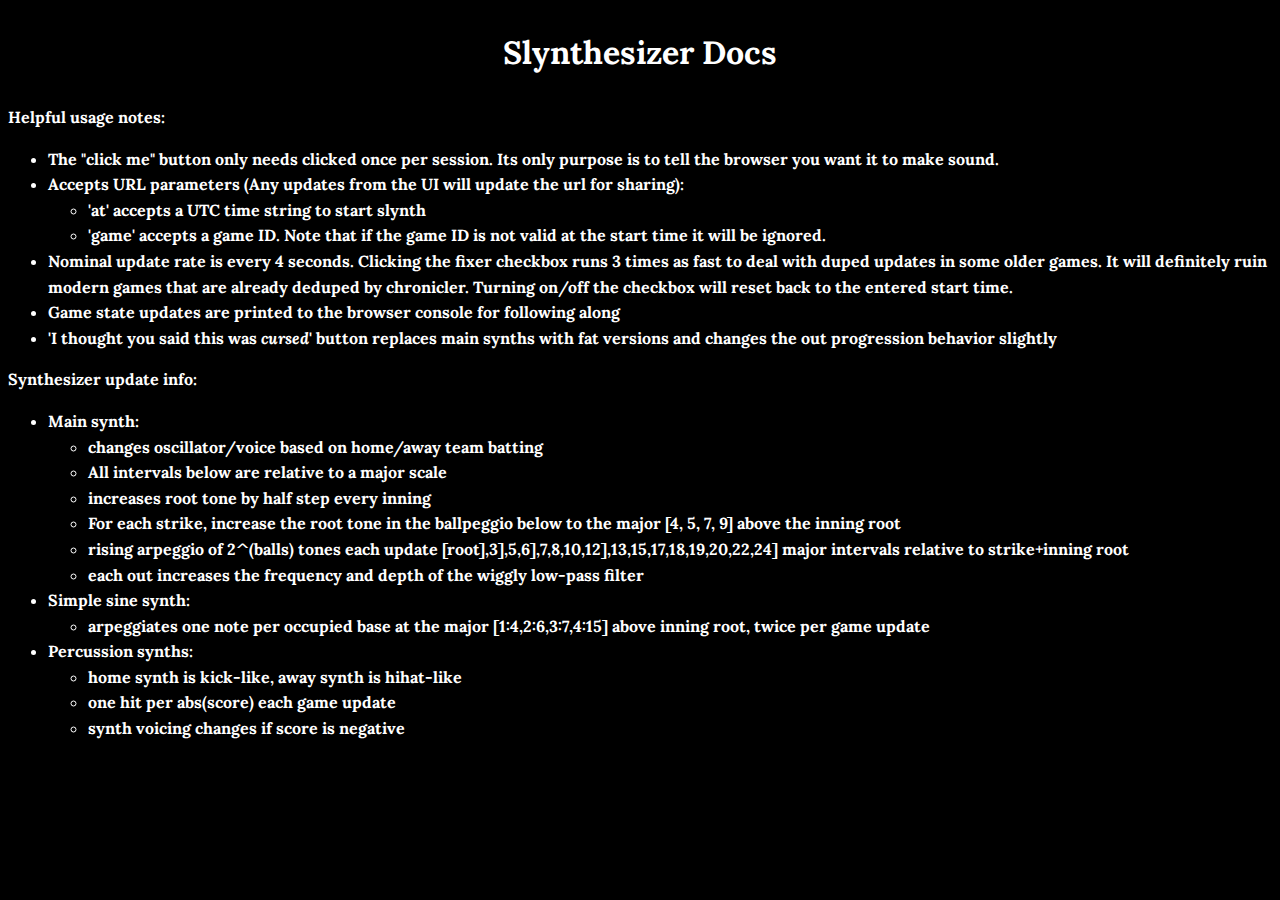
==== slynthDocs.html @ 8af53ce6 "slynth: adds documentation" ====
<!DOCTYPE html>
<html>
<head>
	<title>Slynthesizer docs</title>
	<!-- <link rel="shortcut icon" href="/favicon.ico">  need favicon.ico --> 
	<script src="https://ajax.googleapis.com/ajax/libs/jquery/3.5.1/jquery.min.js"></script>
	<!-- <script src='blaseballTools.js' defer></script>
	<script src='blaseballFeed.js' defer></script> -->
	<!-- <script src='https://tonejs.github.io/build/Tone.js'></script> -->
    <link href="https://fonts.googleapis.com/css2?family=Lora:wght@400;700&family=Open+Sans:wght@400;700&display=swap" rel="stylesheet">
	<link rel="stylesheet" href="css/squid.css">
	<meta name="viewport" content="width=device-width, initial-scale=1.0">
</head>
<body style="background-color:#000000;"> 
	
	<div id="titleContent">
		<p>Slynthesizer Docs</p>
	</div>

	<div id="mainContent">
		<p>Helpful usage notes:</p>
		<ul>
			<li>The "click me" button only needs clicked once per session. Its only purpose is to tell the browser you want it to make sound. 
				<li>Accepts URL parameters (Any updates from the UI will update the url for sharing): 
					<ul>
						<li>'at' accepts a UTC time string to start slynth</li>
						<li>'game' accepts a game ID. Note that if the game ID is not valid at the start time it will be ignored.</li> 
					</ul>
				</li>
			<li>Nominal update rate is every 4 seconds. Clicking the fixer checkbox runs 3 times as fast to deal with duped updates in some older games. It will definitely ruin modern games that are already deduped by chronicler. Turning on/off the checkbox will reset back to the entered start time.</li>
			<li>Game state updates are printed to the browser console for following along</li>
			<li>'I thought you said this was <i>cursed</i>' button replaces main synths with fat versions and changes the out progression behavior slightly</li>
		</ul>
		<p>Synthesizer update info:</p>
		<ul>
			<li>Main synth:
				<ul>
					<li>changes oscillator/voice based on home/away team batting</li>
					<li>All intervals below are relative to a major scale</li>
					<li>increases root tone by half step every inning</li>
					<li>For each strike, increase the root tone in the ballpeggio below to the major [4, 5, 7, 9] above the inning root</li>
					<li>rising arpeggio of 2^(balls) tones each update  [root],3],5,6],7,8,10,12],13,15,17,18,19,20,22,24] major intervals relative to strike+inning root</li>
					<li>each out increases the frequency and depth of the wiggly low-pass filter</li>
				</ul>
			</li>
			<li>Simple sine synth:
				<ul>
					<li>arpeggiates one note per occupied base at the major [1:4,2:6,3:7,4:15] above inning root, twice per game update</li>
				</ul>
			</li>

			<li>Percussion synths:
				<ul>
					<li>home synth is kick-like, away synth is hihat-like</li>
					<li>one hit per abs(score) each game update</li>
					<li>synth voicing changes if score is negative</li>
				</ul>
			</li>
		</ul>

			
		
</body>
</html>
---- css/squid.css ----
#titleContent{
	font-family: "Lora";
    text-align: center;
	margin: 20px 0;
    font-size: 32px;
    font-weight: 700;
	color:#fff
}
#mainContent{
	font-family: "Lora";
    text-align: left;
	margin: 20px 0;
    font-size: 16px;
    font-weight: 700;
	color:#ffffff;
	line-height:1.6
}
a:link, a:visited {
    color: yellow;
	background-color: transparent;
	text-decoration: underline;
}
#startButton{
	
}
#startTime{
	
}
#gamesOptions{
	
}
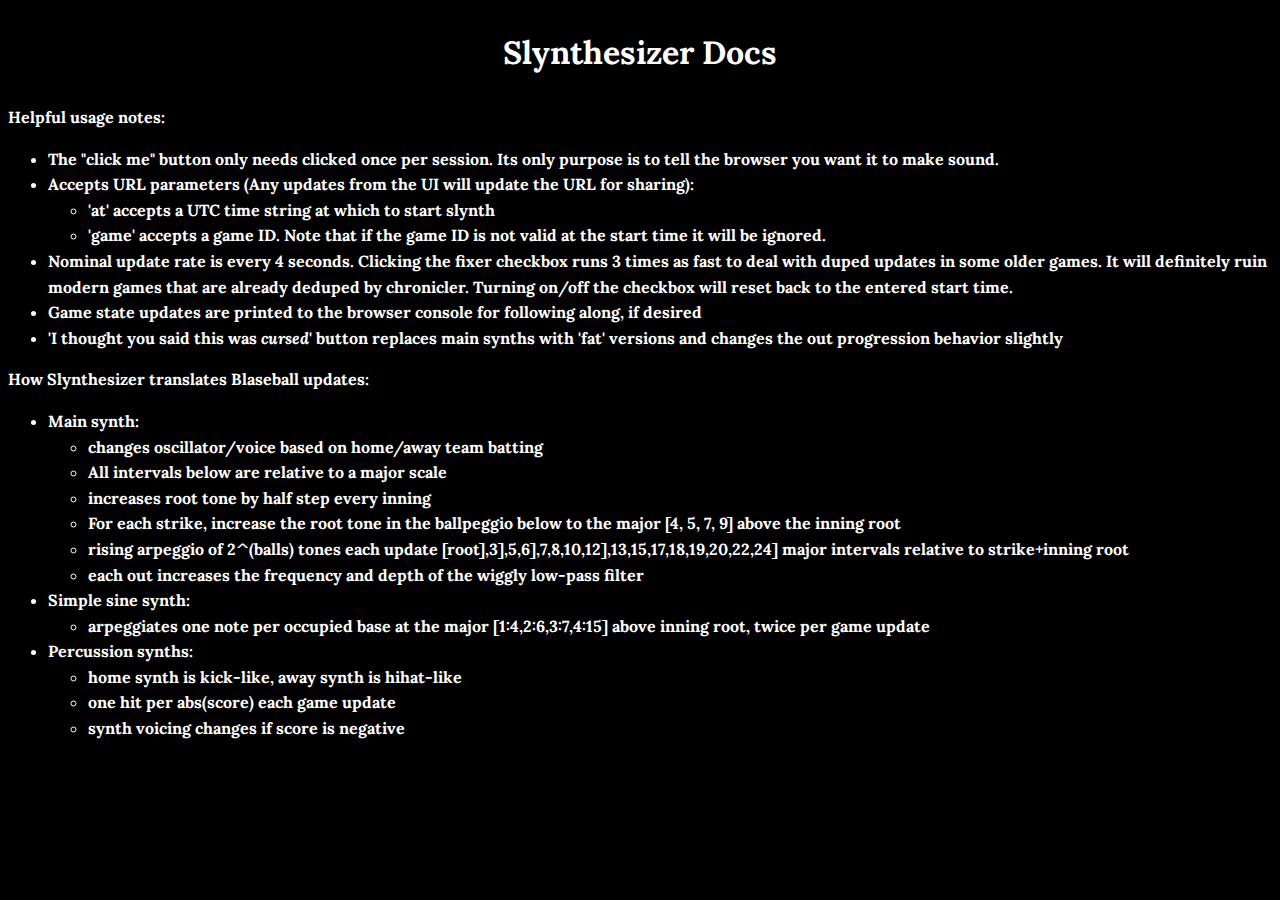
==== commit 7f7eb515: "slynth: fixed up docs" ====
--- a/slynthDocs.html
+++ b/slynthDocs.html
@@ -23,17 +23,17 @@
 		<p>Helpful usage notes:</p>
 		<ul>
 			<li>The "click me" button only needs clicked once per session. Its only purpose is to tell the browser you want it to make sound. 
-				<li>Accepts URL parameters (Any updates from the UI will update the url for sharing): 
+				<li>Accepts URL parameters (Any updates from the UI will update the URL for sharing): 
 					<ul>
-						<li>'at' accepts a UTC time string to start slynth</li>
+						<li>'at' accepts a UTC time string at which to start slynth</li>
 						<li>'game' accepts a game ID. Note that if the game ID is not valid at the start time it will be ignored.</li> 
 					</ul>
 				</li>
 			<li>Nominal update rate is every 4 seconds. Clicking the fixer checkbox runs 3 times as fast to deal with duped updates in some older games. It will definitely ruin modern games that are already deduped by chronicler. Turning on/off the checkbox will reset back to the entered start time.</li>
-			<li>Game state updates are printed to the browser console for following along</li>
-			<li>'I thought you said this was <i>cursed</i>' button replaces main synths with fat versions and changes the out progression behavior slightly</li>
+			<li>Game state updates are printed to the browser console for following along, if desired</li>
+			<li>'I thought you said this was <i>cursed</i>' button replaces main synths with 'fat' versions and changes the out progression behavior slightly</li>
 		</ul>
-		<p>Synthesizer update info:</p>
+		<p>How Slynthesizer translates Blaseball updates:</p>
 		<ul>
 			<li>Main synth:
 				<ul>
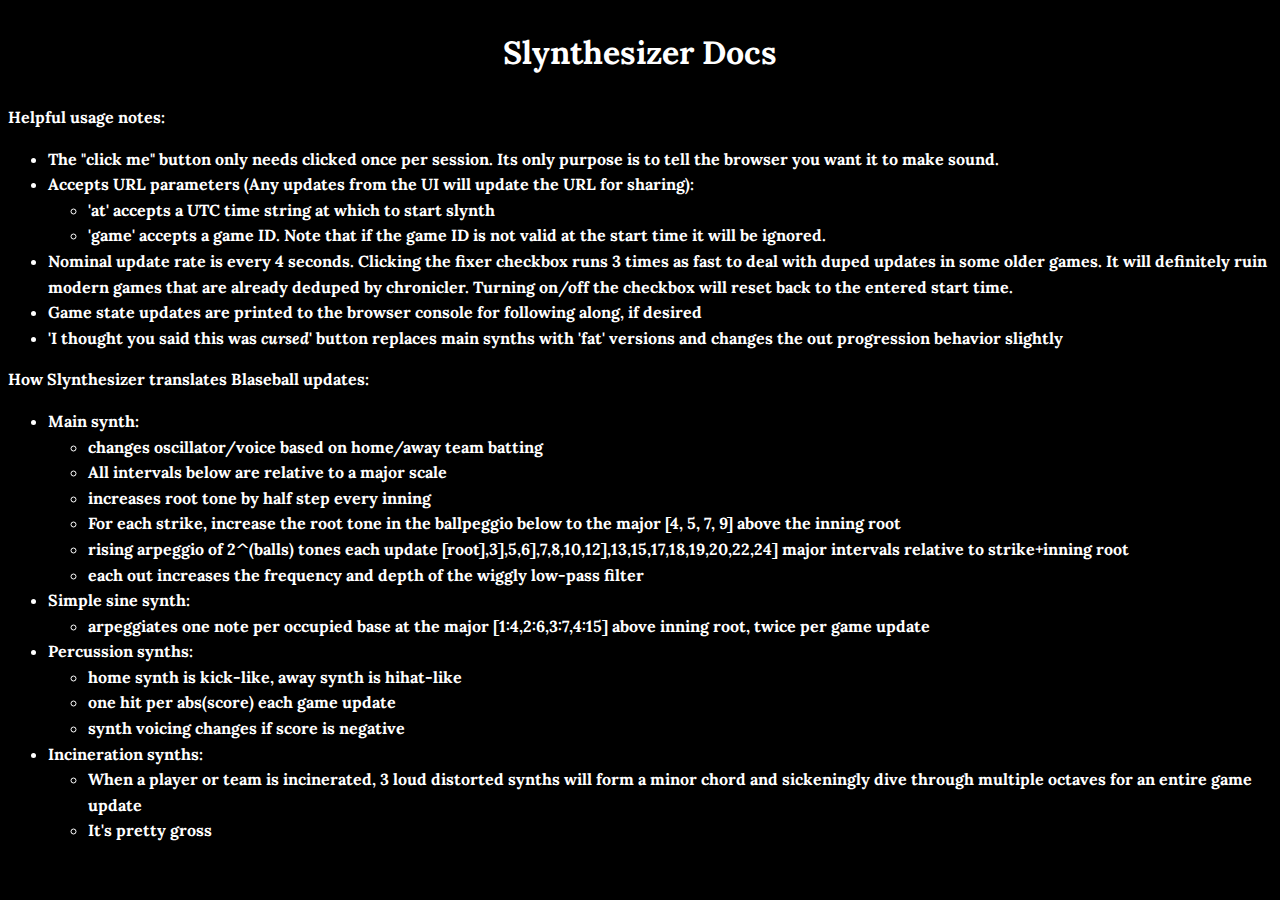
==== commit fc0a78af: "slynth: Adds note about incins to docs" ====
--- a/slynthDocs.html
+++ b/slynthDocs.html
@@ -58,6 +58,12 @@
 					<li>synth voicing changes if score is negative</li>
 				</ul>
 			</li>
+			<li>Incineration synths:
+				<ul>
+					<li>When a player or team is incinerated, 3 loud distorted synths will form a minor chord and sickeningly dive through multiple octaves for an entire game update</li>
+					<li>It's pretty gross</li>
+				</ul>
+			</li>
 		</ul>
 
 			
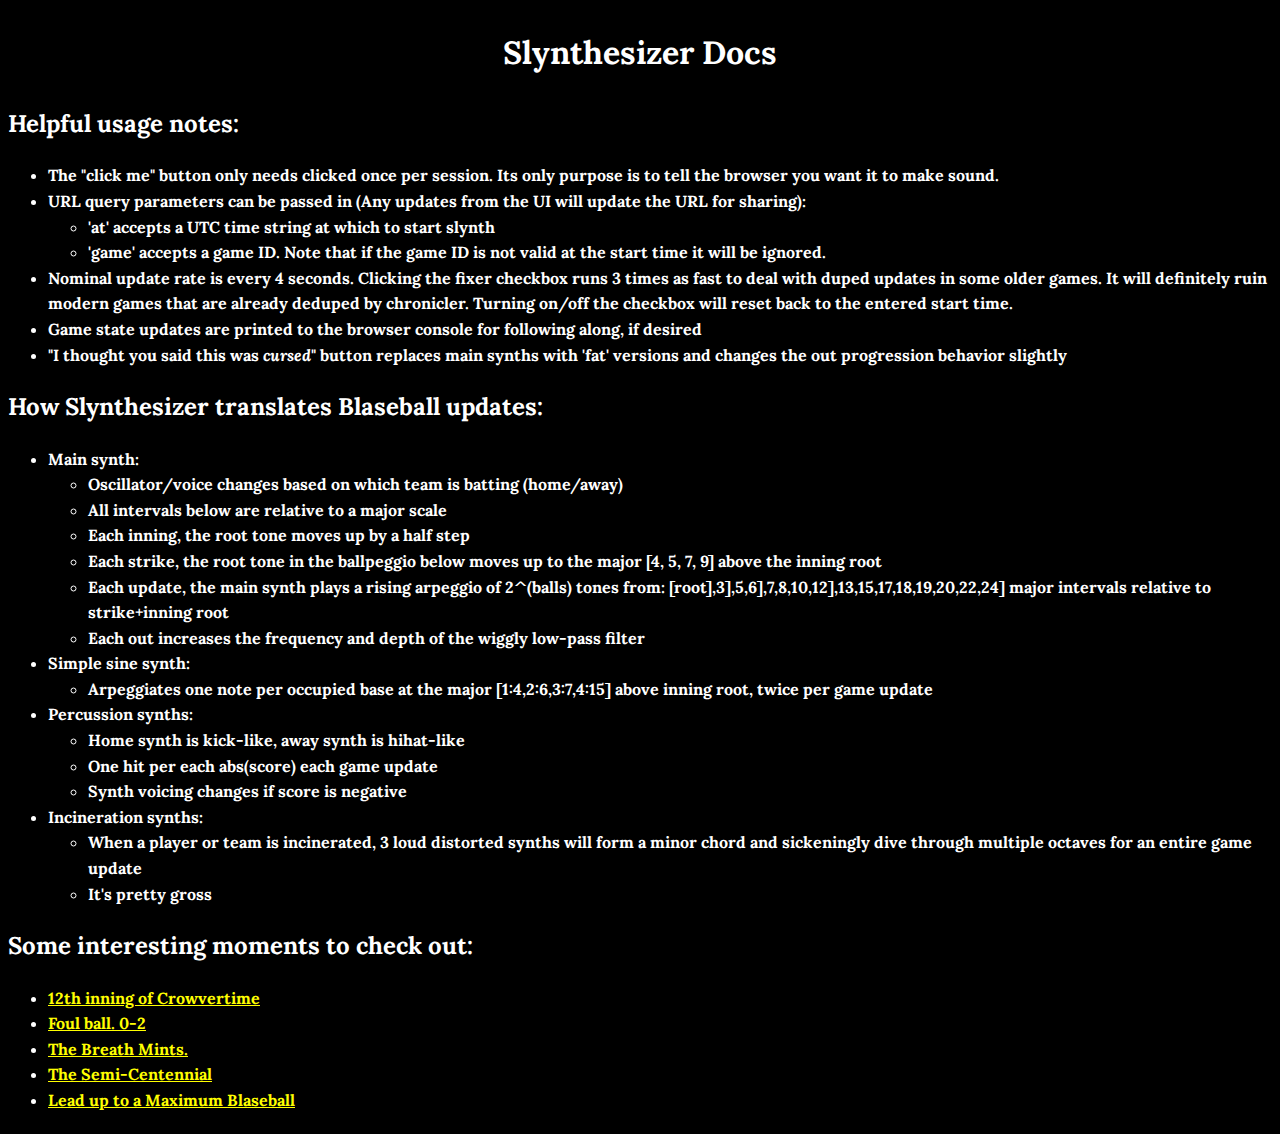
==== commit 3d5ae620: "Updates slynthDocs for final submission" ====
--- a/slynthDocs.html
+++ b/slynthDocs.html
@@ -20,10 +20,10 @@
 	</div>
 
 	<div id="mainContent">
-		<p>Helpful usage notes:</p>
+		<p id="mainContentHeader">Helpful usage notes:</p>
 		<ul>
 			<li>The "click me" button only needs clicked once per session. Its only purpose is to tell the browser you want it to make sound. 
-				<li>Accepts URL parameters (Any updates from the UI will update the URL for sharing): 
+				<li>URL query parameters can be passed in (Any updates from the UI will update the URL for sharing): 
 					<ul>
 						<li>'at' accepts a UTC time string at which to start slynth</li>
 						<li>'game' accepts a game ID. Note that if the game ID is not valid at the start time it will be ignored.</li> 
@@ -31,31 +31,31 @@
 				</li>
 			<li>Nominal update rate is every 4 seconds. Clicking the fixer checkbox runs 3 times as fast to deal with duped updates in some older games. It will definitely ruin modern games that are already deduped by chronicler. Turning on/off the checkbox will reset back to the entered start time.</li>
 			<li>Game state updates are printed to the browser console for following along, if desired</li>
-			<li>'I thought you said this was <i>cursed</i>' button replaces main synths with 'fat' versions and changes the out progression behavior slightly</li>
+			<li>"I thought you said this was <i>cursed</i>" button replaces main synths with 'fat' versions and changes the out progression behavior slightly</li>
 		</ul>
-		<p>How Slynthesizer translates Blaseball updates:</p>
+		<p id="mainContentHeader">How Slynthesizer translates Blaseball updates:</p>
 		<ul>
 			<li>Main synth:
 				<ul>
-					<li>changes oscillator/voice based on home/away team batting</li>
+					<li>Oscillator/voice changes based on which team is batting (home/away)</li>
 					<li>All intervals below are relative to a major scale</li>
-					<li>increases root tone by half step every inning</li>
-					<li>For each strike, increase the root tone in the ballpeggio below to the major [4, 5, 7, 9] above the inning root</li>
-					<li>rising arpeggio of 2^(balls) tones each update  [root],3],5,6],7,8,10,12],13,15,17,18,19,20,22,24] major intervals relative to strike+inning root</li>
-					<li>each out increases the frequency and depth of the wiggly low-pass filter</li>
+					<li>Each inning, the root tone moves up by a half step</li>
+					<li>Each strike, the root tone in the ballpeggio below moves up to the major [4, 5, 7, 9] above the inning root</li>
+					<li>Each update, the main synth plays a rising arpeggio of 2^(balls) tones from: [root],3],5,6],7,8,10,12],13,15,17,18,19,20,22,24] major intervals relative to strike+inning root</li>
+					<li>Each out increases the frequency and depth of the wiggly low-pass filter</li>
 				</ul>
 			</li>
 			<li>Simple sine synth:
 				<ul>
-					<li>arpeggiates one note per occupied base at the major [1:4,2:6,3:7,4:15] above inning root, twice per game update</li>
+					<li>Arpeggiates one note per occupied base at the major [1:4,2:6,3:7,4:15] above inning root, twice per game update</li>
 				</ul>
 			</li>
 
 			<li>Percussion synths:
 				<ul>
-					<li>home synth is kick-like, away synth is hihat-like</li>
-					<li>one hit per abs(score) each game update</li>
-					<li>synth voicing changes if score is negative</li>
+					<li>Home synth is kick-like, away synth is hihat-like</li>
+					<li>One hit per each abs(score) each game update</li>
+					<li>Synth voicing changes if score is negative</li>
 				</ul>
 			</li>
 			<li>Incineration synths:
@@ -65,7 +65,15 @@
 				</ul>
 			</li>
 		</ul>
-
+		<p id="mainContentHeader">Some interesting moments to check out:</p>
+		<ul>
+			<li><a href="http://davidthelazar.com/slynthesizer/?at=2020-10-05T16:30:00.000Z&game=d8b6e7e6-ad7f-4220-88de-c8e235f337f1" target="_blank">12th inning of Crowvertime</a></li>
+			<li><a href="http://davidthelazar.com/slynthesizer/index.html?at=2021-03-01T16:05:00.000Z&game=f316424b-a5c5-48eb-ae1e-c2cfa6bde4bb" target="_blank">Foul ball. 0-2</a></li>
+			<li><a href="http://davidthelazar.com/slynthesizer/index.html?at=2021-07-26T17:13:00.000Z&game=eacbd395-2d14-43d1-bff2-7be7d9992702">The Breath Mints.</a></li>	
+			<li><a href="http://davidthelazar.com/slynthesizer/?at=2021-07-25T02:01:10.000Z&game=d162b23a-9832-4e78-8d78-5d131393fd61">The Semi-Centennial</a></li>	
+			<li><a href="http://davidthelazar.com/slynthesizer/index.html?at=2021-04-09T19:18:25.000Z&game=e9d67ee9-2330-47e9-876a-79860f215f16">Lead up to a Maximum Blaseball</a></li>
+		</ul>
+		
 			
 		
 </body>
--- a/css/squid.css
+++ b/css/squid.css
@@ -20,6 +20,15 @@
 	background-color: transparent;
 	text-decoration: underline;
 }
+#mainContentHeader{
+	font-family: "Lora";
+    text-align: left;
+	margin: 20px 0;
+    font-size: 24px;
+    font-weight: 700;
+	color:#ffffff;
+	line-height:1.6
+}
 #startButton{
 	
 }
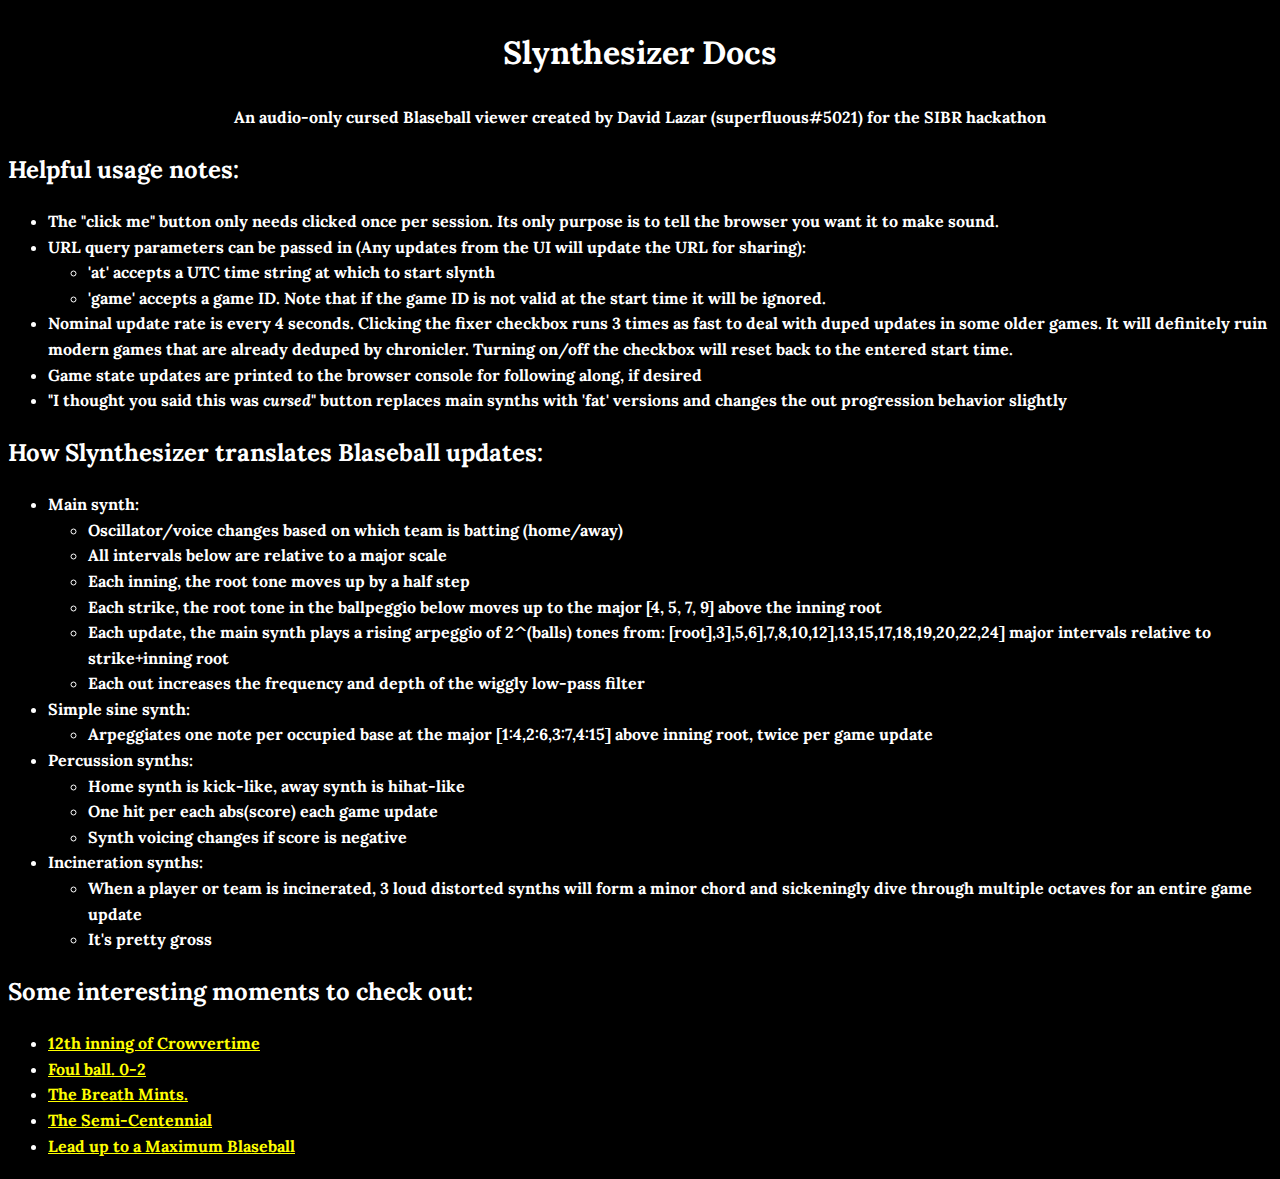
==== commit d4b77baf: "Adds name etc to docs page" ====
--- a/slynthDocs.html
+++ b/slynthDocs.html
@@ -20,6 +20,7 @@
 	</div>
 
 	<div id="mainContent">
+		<center><p>An audio-only cursed Blaseball viewer created by David Lazar (superfluous#5021) for the SIBR hackathon</p></center>
 		<p id="mainContentHeader">Helpful usage notes:</p>
 		<ul>
 			<li>The "click me" button only needs clicked once per session. Its only purpose is to tell the browser you want it to make sound. 
@@ -73,7 +74,7 @@
 			<li><a href="http://davidthelazar.com/slynthesizer/?at=2021-07-25T02:01:10.000Z&game=d162b23a-9832-4e78-8d78-5d131393fd61">The Semi-Centennial</a></li>	
 			<li><a href="http://davidthelazar.com/slynthesizer/index.html?at=2021-04-09T19:18:25.000Z&game=e9d67ee9-2330-47e9-876a-79860f215f16">Lead up to a Maximum Blaseball</a></li>
 		</ul>
-		
+
 			
 		
 </body>
